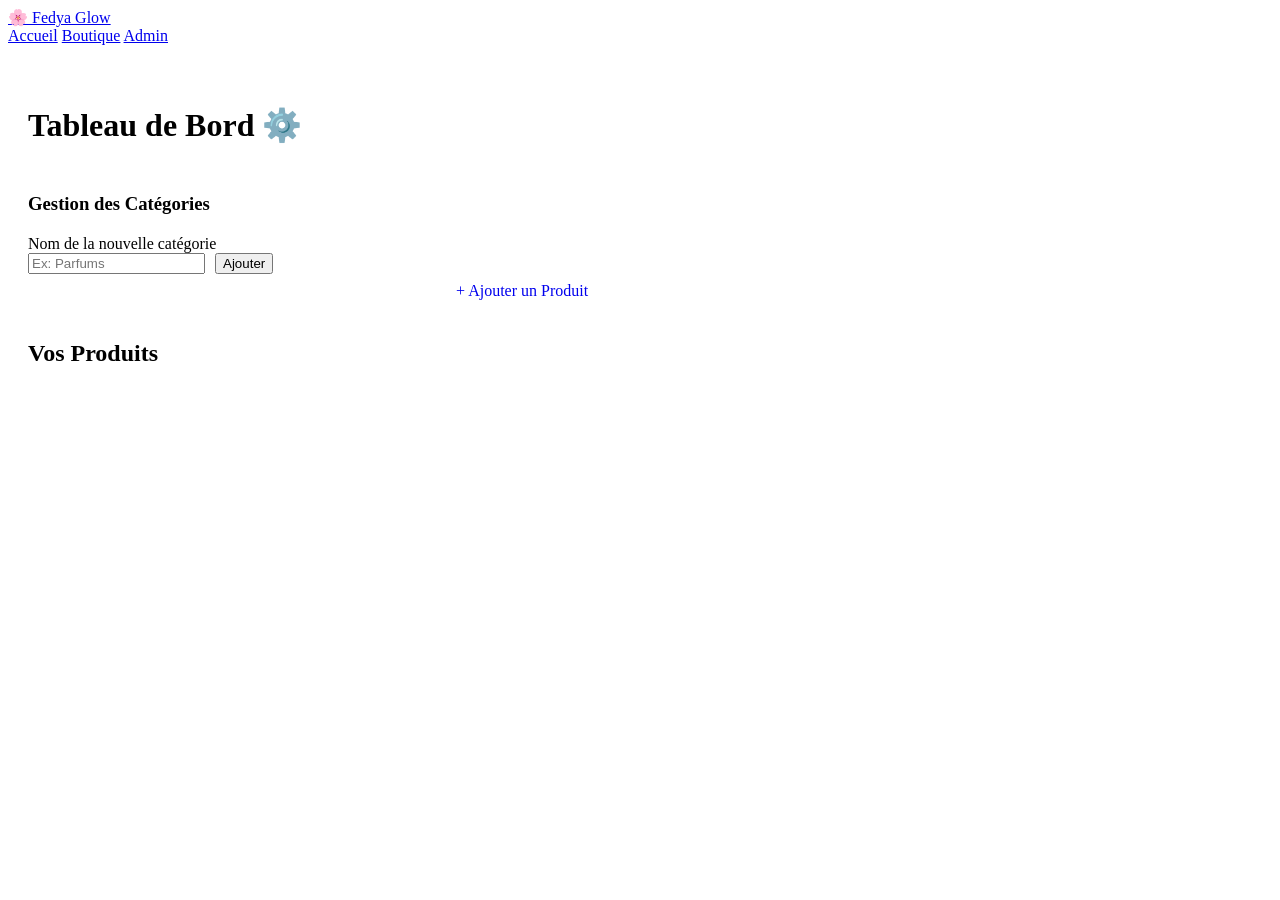
==== admin.html @ ae5a9cfd "update" ====
<!DOCTYPE html>
<html lang="fr">
<head>
    <meta charset="UTF-8">
    <meta name="viewport" content="width=device-width, initial-scale=1.0">
    <title>Fedya Glow | Administration</title>
    <link rel="stylesheet" href="style.css">
    <link rel="stylesheet" href="https://cdnjs.cloudflare.com/ajax/libs/font-awesome/6.4.0/css/all.min.css">
</head>
<body class="bg-light">
    <nav class="navbar">
        <div class="container">
            <a href="index.html" class="logo">🌸 Fedya Glow</a>
            <div class="nav-links">
                <a href="index.html" class="nav-link">Accueil</a>
                <a href="produits.html" class="nav-link">Boutique</a>
                <a href="admin.html" class="nav-link">Admin</a>
            </div>
        </div>
    </nav>

    <main class="container" style="padding: 40px 20px;">
        <h1 style="margin-bottom: 30px;">Tableau de Bord ⚙️</h1>

        <div style="display: grid; grid-template-columns: 1fr 2fr; gap: 30px;">
            <!-- Categories Management -->
            <section>
                <div class="admin-card">
                    <h3 style="margin-bottom: 20px;">Gestion des Catégories</h3>
                    <div class="form-group">
                        <label class="form-label">Nom de la nouvelle catégorie</label>
                        <div style="display: flex; gap: 10px;">
                            <input type="text" id="cat-name" class="form-control" placeholder="Ex: Parfums">
                            <button class="btn-primary" onclick="addCategory()">Ajouter</button>
                        </div>
                    </div>
                    <div id="admin-cats-list" style="display: flex; flex-wrap: wrap; gap: 10px; margin-top: 20px;">
                        <!-- Categories list -->
                    </div>
                </div>
            </section>

            <!-- Quick Actions -->
            <section>
                <div class="admin-card" style="background: var(--dark); color: white;">
                    <h3>Bienvenue dans votre administration</h3>
                    <p style="margin-top: 10px; opacity: 0.8;">Ici, vous pouvez gérer vos produits, catégories et prix en toute simplicité.</p>
                    <div style="margin-top: 30px;">
                        <a href="edit.html" class="btn-primary" style="text-decoration: none; display: inline-block;">+ Ajouter un Produit</a>
                    </div>
                </div>
            </section>
        </div>

        <h2 style="margin: 40px 0 20px;">Vos Produits</h2>
        <div class="row products-grid" id="admin-products-list">
            <!-- Admin products list -->
        </div>
    </main>

    <script src="main.js"></script>
</body>
</html>
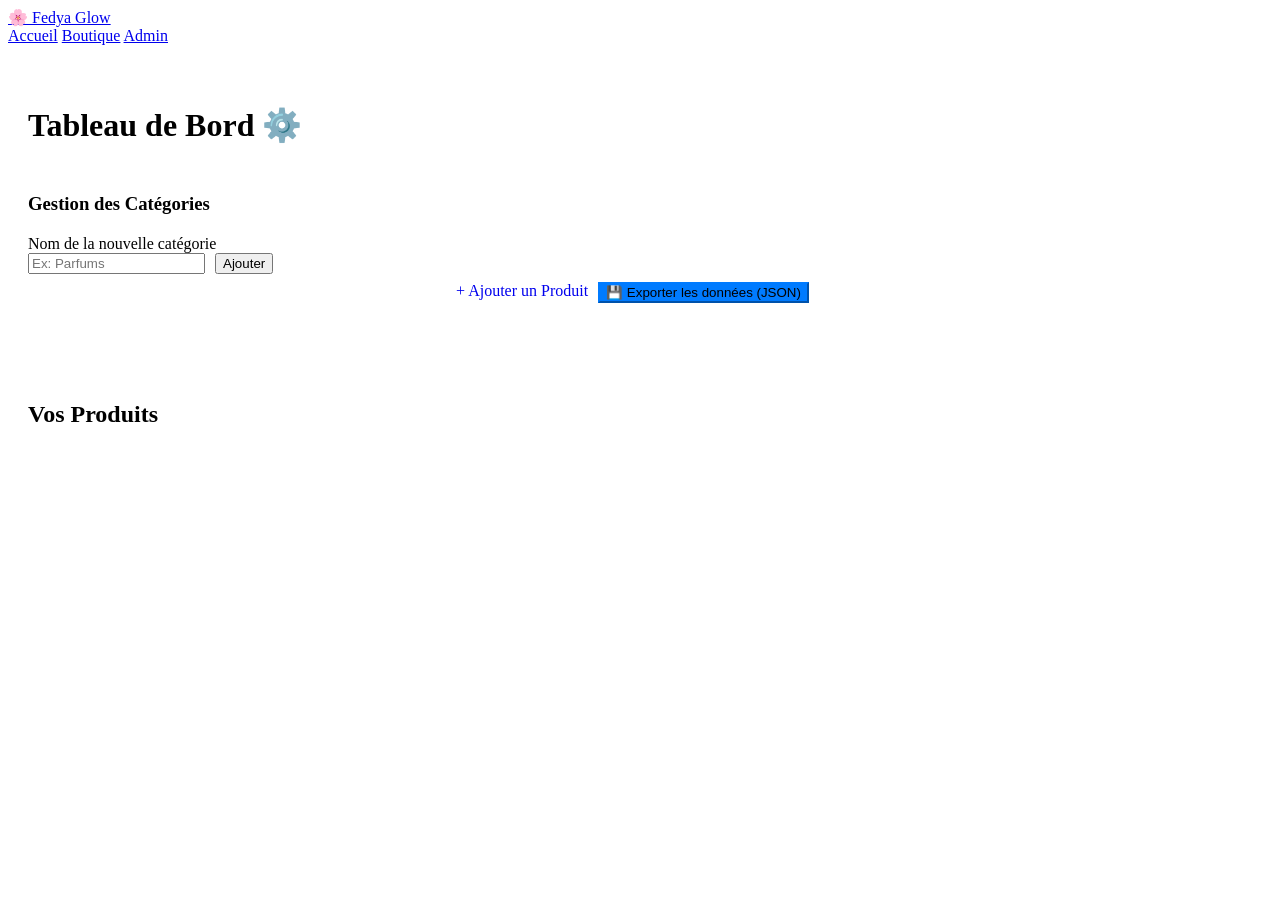
==== commit 34eb8918: "update" ====
--- a/admin.html
+++ b/admin.html
@@ -45,9 +45,13 @@
                 <div class="admin-card" style="background: var(--dark); color: white;">
                     <h3>Bienvenue dans votre administration</h3>
                     <p style="margin-top: 10px; opacity: 0.8;">Ici, vous pouvez gérer vos produits, catégories et prix en toute simplicité.</p>
-                    <div style="margin-top: 30px;">
+                    <div style="margin-top: 30px; display: flex; gap: 10px; flex-wrap: wrap;">
                         <a href="edit.html" class="btn-primary" style="text-decoration: none; display: inline-block;">+ Ajouter un Produit</a>
+                        <button class="btn-primary" style="background: #007bff; border-color: #007bff;" onclick="State.exportData()">💾 Exporter les données (JSON)</button>
                     </div>
+                    <p style="margin-top: 15px; font-size: 0.8rem; opacity: 0.7;">
+                        <i class="fa-solid fa-circle-info"></i> Après avoir ajouté vos produits, cliquez sur "Exporter" et enregistrez le fichier sous le nom <strong>database.json</strong> dans votre dossier de projet pour les rendre publics.
+                    </p>
                 </div>
             </section>
         </div>
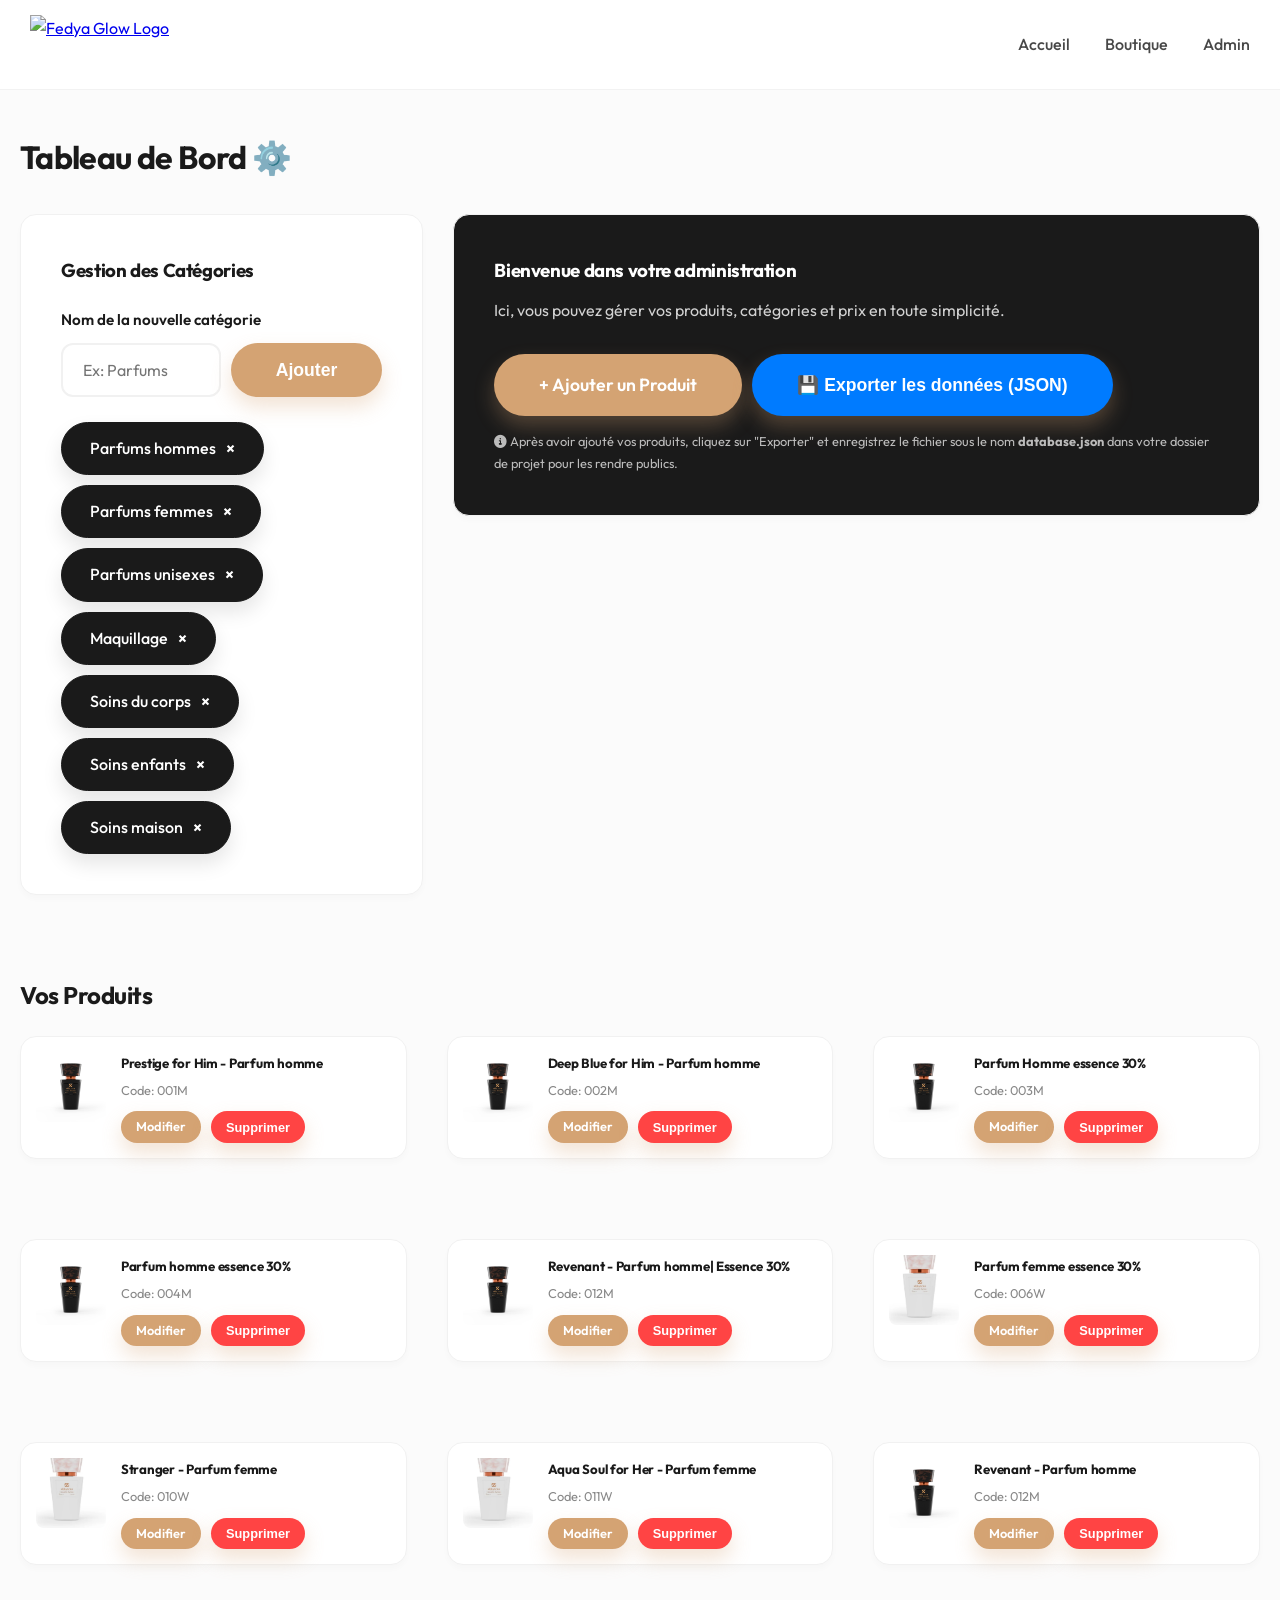
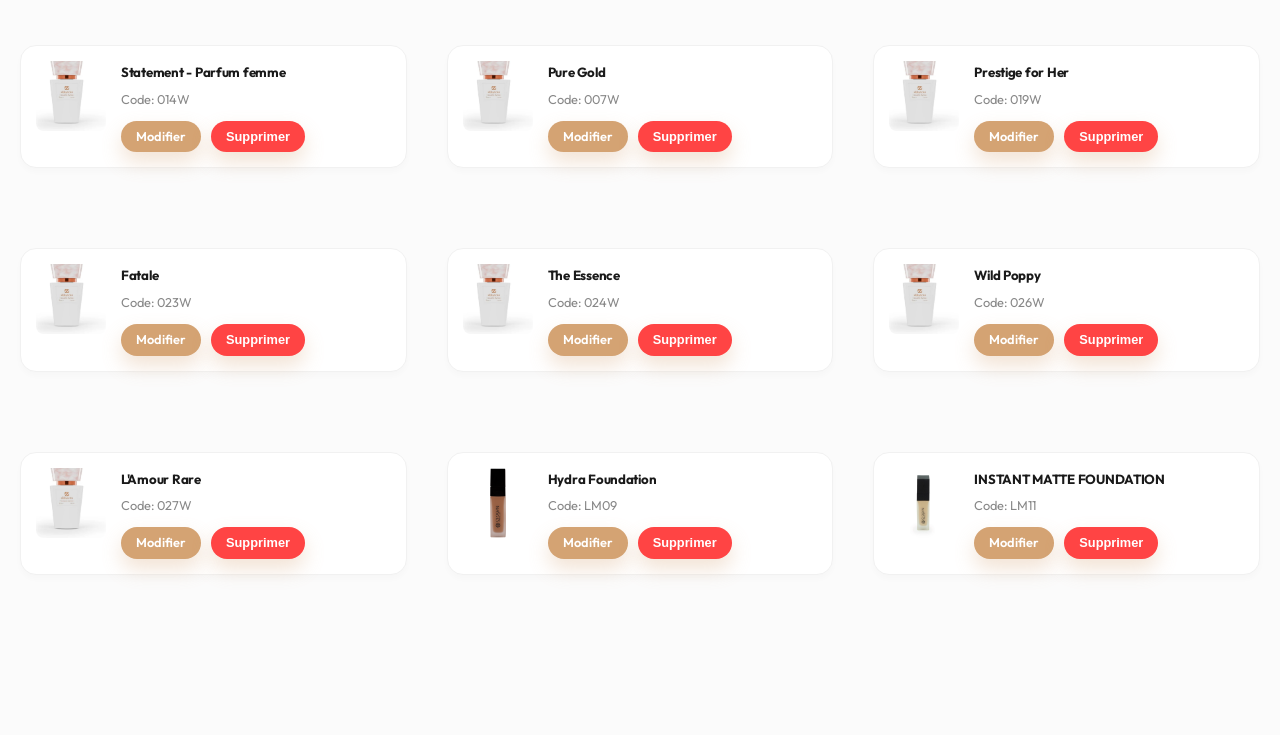
==== commit d4233678: "update" ====
--- a/admin.html
+++ b/admin.html
@@ -10,7 +10,9 @@
 <body class="bg-light">
     <nav class="navbar">
         <div class="container">
-            <a href="index.html" class="logo">🌸 Fedya Glow</a>
+            <a href="index.html" class="logo">
+                <img src="fedya_glow_logo_1778604528495.png" alt="Fedya Glow Logo" class="logo-img">
+            </a>
             <div class="nav-links">
                 <a href="index.html" class="nav-link">Accueil</a>
                 <a href="produits.html" class="nav-link">Boutique</a>
--- a/style.css
+++ b/style.css
@@ -0,0 +1,861 @@
+@import url('https://fonts.googleapis.com/css2?family=Cairo:wght@300;400;600;700;800&family=Outfit:wght@300;400;500;600;700&display=swap');
+
+:root {
+    --primary: #d4a373; /* Rose Gold / Premium Tan */
+    --primary-light: #faedcd;
+    --primary-hover: #bc8a5f;
+    --accent: #e07a5f;
+    --dark: #1a1a1a;
+    --light: #ffffff;
+    --gray-100: #fbfbfb;
+    --gray-200: #f1f1f1;
+    --gray-300: #e0e0e0;
+    --gray-600: #666666;
+    --glass: rgba(255, 255, 255, 0.85);
+    --glass-dark: rgba(0, 0, 0, 0.05);
+    --shadow-sm: 0 4px 6px rgba(0,0,0,0.02);
+    --shadow-md: 0 10px 20px rgba(0,0,0,0.05);
+    --shadow-lg: 0 20px 40px rgba(0,0,0,0.08);
+    --radius-sm: 12px;
+    --radius-md: 16px;
+    --radius-lg: 24px;
+    --transition: all 0.4s cubic-bezier(0.165, 0.84, 0.44, 1);
+}
+
+* {
+    margin: 0;
+    padding: 0;
+    box-sizing: border-box;
+}
+
+body {
+    font-family: 'Outfit', 'Cairo', sans-serif;
+    background-color: var(--gray-100);
+    color: var(--dark);
+    line-height: 1.7;
+    overflow-x: hidden;
+}
+
+/* Custom Scrollbar */
+::-webkit-scrollbar {
+    width: 6px;
+}
+::-webkit-scrollbar-track {
+    background: var(--gray-100);
+}
+::-webkit-scrollbar-thumb {
+    background: var(--gray-300);
+    border-radius: 10px;
+}
+::-webkit-scrollbar-thumb:hover {
+    background: var(--primary);
+}
+
+/* Typography */
+h1, h2, h3, h4, h5, h6 {
+    font-weight: 700;
+    letter-spacing: -0.02em;
+}
+
+.text-gradient {
+    background: linear-gradient(135deg, var(--primary), var(--accent));
+    -webkit-background-clip: text;
+    -webkit-text-fill-color: transparent;
+}
+
+/* Layout */
+.container {
+    max-width: 1300px;
+    margin: 0 auto;
+    padding: 0 30px;
+}
+
+/* Navbar */
+.navbar {
+    background: var(--glass);
+    backdrop-filter: blur(15px);
+    -webkit-backdrop-filter: blur(15px);
+    height: 90px;
+    display: flex;
+    align-items: center;
+    position: sticky;
+    top: 0;
+    z-index: 1000;
+    border-bottom: 1px solid rgba(0,0,0,0.05);
+    transition: var(--transition);
+}
+
+.navbar.scrolled {
+    height: 70px;
+    background: rgba(255, 255, 255, 0.95);
+    box-shadow: var(--shadow-sm);
+}
+
+.navbar .container {
+    display: flex;
+    justify-content: space-between;
+    align-items: center;
+    width: 100%;
+}
+
+.logo {
+    display: flex;
+    align-items: center;
+    gap: 12px;
+    height: 100%;
+}
+
+.logo-img {
+    height: 60px;
+    width: auto;
+    object-fit: contain;
+    transition: var(--transition);
+}
+
+.logo:hover .logo-img {
+    transform: scale(1.05);
+}
+
+.nav-links {
+    display: flex;
+    gap: 35px;
+    align-items: center;
+}
+
+.nav-link {
+    text-decoration: none;
+    color: var(--dark);
+    font-weight: 500;
+    font-size: 1rem;
+    transition: var(--transition);
+    position: relative;
+    opacity: 0.8;
+}
+
+.nav-link::after {
+    content: '';
+    position: absolute;
+    bottom: -5px;
+    left: 0;
+    width: 0;
+    height: 2px;
+    background: var(--primary);
+    transition: var(--transition);
+}
+
+.nav-link:hover {
+    opacity: 1;
+    color: var(--primary);
+}
+
+.nav-link:hover::after {
+    width: 100%;
+}
+
+.btn-icon {
+    background: var(--gray-200);
+    border: none;
+    width: 45px;
+    height: 45px;
+    border-radius: 50%;
+    display: flex;
+    align-items: center;
+    justify-content: center;
+    font-size: 1.2rem;
+    cursor: pointer;
+    position: relative;
+    transition: var(--transition);
+}
+
+.btn-icon:hover {
+    background: var(--primary);
+    color: white;
+    transform: translateY(-2px);
+}
+
+.badge {
+    position: absolute;
+    top: -2px;
+    right: -2px;
+    background: var(--accent);
+    color: white;
+    font-size: 0.7rem;
+    min-width: 20px;
+    height: 20px;
+    padding: 0 4px;
+    border-radius: 10px;
+    display: flex;
+    align-items: center;
+    justify-content: center;
+    font-weight: 700;
+    border: 2px solid white;
+}
+
+/* Hero Section */
+.hero {
+    height: 85vh;
+    min-height: 600px;
+    position: relative;
+    overflow: hidden;
+    display: flex;
+    align-items: center;
+    color: white;
+}
+
+.hero-bg {
+    position: absolute;
+    top: 0;
+    left: 0;
+    width: 100%;
+    height: 100%;
+    background-size: cover;
+    background-position: center;
+    z-index: -1;
+    animation: kenBurns 30s infinite alternate;
+}
+
+.hero::after {
+    content: '';
+    position: absolute;
+    top: 0;
+    left: 0;
+    width: 100%;
+    height: 100%;
+    background: linear-gradient(to right, rgba(0,0,0,0.6), rgba(0,0,0,0.2));
+    z-index: -1;
+}
+
+.hero-content {
+    max-width: 700px;
+}
+
+.hero-content h1 {
+    font-size: 4.5rem;
+    line-height: 1.1;
+    margin-bottom: 25px;
+    animation: fadeInUp 1s cubic-bezier(0.165, 0.84, 0.44, 1);
+}
+
+.hero-content p {
+    font-size: 1.3rem;
+    margin-bottom: 40px;
+    opacity: 0.9;
+    animation: fadeInUp 1.2s cubic-bezier(0.165, 0.84, 0.44, 1);
+}
+
+/* Buttons */
+.btn-primary {
+    background: var(--primary);
+    color: white;
+    padding: 16px 45px;
+    border: none;
+    border-radius: 100px;
+    font-weight: 600;
+    font-size: 1.1rem;
+    cursor: pointer;
+    transition: var(--transition);
+    text-decoration: none;
+    display: inline-flex;
+    align-items: center;
+    gap: 10px;
+    box-shadow: 0 10px 20px rgba(212, 163, 115, 0.3);
+}
+
+.btn-primary:hover {
+    background: var(--primary-hover);
+    transform: translateY(-3px);
+    box-shadow: 0 15px 30px rgba(212, 163, 115, 0.4);
+}
+
+/* Category Filter Chips */
+.category-filters {
+    display: flex;
+    gap: 15px;
+    margin: 50px 0;
+    overflow-x: auto;
+    padding: 10px 5px;
+    scrollbar-width: none;
+}
+
+.category-filters::-webkit-scrollbar {
+    display: none;
+}
+
+.filter-chip {
+    padding: 12px 28px;
+    background: var(--light);
+    border: 1px solid var(--gray-200);
+    border-radius: 100px;
+    cursor: pointer;
+    white-space: nowrap;
+    font-weight: 500;
+    transition: var(--transition);
+    box-shadow: var(--shadow-sm);
+}
+
+.filter-chip.active {
+    background: var(--dark);
+    color: white;
+    border-color: var(--dark);
+    box-shadow: 0 10px 20px rgba(0,0,0,0.1);
+}
+
+.filter-chip:hover:not(.active) {
+    transform: translateY(-2px);
+    border-color: var(--primary);
+    color: var(--primary);
+}
+
+/* Product Cards */
+.products-grid {
+    display: grid;
+    grid-template-columns: repeat(auto-fill, minmax(300px, 1fr));
+    gap: 40px;
+    margin-bottom: 80px;
+}
+
+.product-card {
+    background: var(--light);
+    border-radius: var(--radius-md);
+    overflow: hidden;
+    transition: var(--transition);
+    border: 1px solid rgba(0,0,0,0.03);
+    display: flex;
+    flex-direction: column;
+}
+
+.product-card:hover {
+    transform: translateY(-15px);
+    box-shadow: var(--shadow-lg);
+}
+
+.product-image-container {
+    width: 100%;
+    height: 380px;
+    overflow: hidden;
+    position: relative;
+    background: #fdfdfd;
+}
+
+.product-image {
+    width: 100%;
+    height: 100%;
+    object-fit: cover;
+    transition: transform 1s cubic-bezier(0.165, 0.84, 0.44, 1);
+}
+
+.product-card:hover .product-image {
+    transform: scale(1.1);
+}
+
+.product-info {
+    padding: 25px;
+    flex: 1;
+    display: flex;
+    flex-direction: column;
+}
+
+.product-category {
+    font-size: 0.75rem;
+    color: var(--primary);
+    text-transform: uppercase;
+    font-weight: 700;
+    letter-spacing: 2px;
+    margin-bottom: 8px;
+}
+
+.product-title {
+    font-size: 1.3rem;
+    margin-bottom: 12px;
+    color: var(--dark);
+    font-weight: 600;
+}
+
+.product-description {
+    font-size: 0.95rem;
+    color: var(--gray-600);
+    margin-bottom: 20px;
+    line-height: 1.6;
+    /* Fixed line clamp issue as requested by user */
+    display: block; 
+    white-space: pre-line; /* Preserves newlines and formatting */
+}
+
+.product-price {
+    font-size: 1.5rem;
+    font-weight: 700;
+    color: var(--dark);
+    margin-bottom: 20px;
+}
+
+.size-selector {
+    display: flex;
+    gap: 10px;
+    flex-wrap: wrap;
+    margin-bottom: 25px;
+}
+
+.size-btn {
+    padding: 8px 18px;
+    border: 1px solid var(--gray-200);
+    background: var(--gray-100);
+    border-radius: 100px;
+    font-size: 0.85rem;
+    font-weight: 600;
+    cursor: pointer;
+    transition: var(--transition);
+}
+
+.size-btn.active {
+    background: var(--primary);
+    color: white;
+    border-color: var(--primary);
+}
+
+.add-to-cart-btn {
+    width: 100%;
+    margin-top: auto;
+    padding: 16px;
+    background: var(--dark);
+    color: white;
+    border: none;
+    border-radius: var(--radius-sm);
+    font-weight: 700;
+    cursor: pointer;
+    transition: var(--transition);
+    display: flex;
+    align-items: center;
+    justify-content: center;
+    gap: 12px;
+}
+
+.add-to-cart-btn:hover {
+    background: var(--primary);
+    transform: translateY(-2px);
+}
+
+/* Sidebar Cart */
+.cart-sidebar {
+    position: fixed;
+    top: 0;
+    right: -450px;
+    width: 450px;
+    height: 100vh;
+    background: white;
+    z-index: 2000;
+    box-shadow: -20px 0 60px rgba(0,0,0,0.1);
+    transition: var(--transition);
+    display: flex;
+    flex-direction: column;
+}
+
+.cart-sidebar.active {
+    right: 0;
+}
+
+.cart-header {
+    padding: 35px;
+    border-bottom: 1px solid var(--gray-200);
+    display: flex;
+    justify-content: space-between;
+    align-items: center;
+}
+
+.cart-items {
+    flex: 1;
+    overflow-y: auto;
+    padding: 30px;
+}
+
+.cart-item {
+    display: flex;
+    gap: 20px;
+    margin-bottom: 30px;
+    padding-bottom: 30px;
+    border-bottom: 1px solid var(--gray-100);
+}
+
+.cart-item-img {
+    width: 100px;
+    height: 100px;
+    border-radius: var(--radius-sm);
+    object-fit: cover;
+}
+
+.cart-item-info {
+    flex: 1;
+}
+
+.cart-item-title {
+    font-weight: 700;
+    font-size: 1.1rem;
+    margin-bottom: 6px;
+}
+
+.cart-item-variant {
+    font-size: 0.9rem;
+    color: var(--gray-600);
+}
+
+.cart-item-price {
+    font-weight: 700;
+    color: var(--primary);
+    margin-top: 8px;
+    font-size: 1.1rem;
+}
+
+.remove-item {
+    background: none;
+    border: none;
+    color: #ff4444;
+    cursor: pointer;
+    font-size: 0.85rem;
+    margin-top: 10px;
+    opacity: 0.7;
+    transition: var(--transition);
+}
+
+.remove-item:hover {
+    opacity: 1;
+    text-decoration: underline;
+}
+
+.cart-footer {
+    padding: 35px;
+    border-top: 1px solid var(--gray-200);
+    background: var(--gray-100);
+}
+
+.cart-total {
+    display: flex;
+    justify-content: space-between;
+    font-size: 1.4rem;
+    font-weight: 800;
+    margin-bottom: 30px;
+}
+
+.checkout-btn {
+    width: 100%;
+    padding: 20px;
+    background: #25D366;
+    color: white;
+    border: none;
+    border-radius: var(--radius-sm);
+    font-weight: 700;
+    font-size: 1.1rem;
+    cursor: pointer;
+    display: flex;
+    align-items: center;
+    justify-content: center;
+    gap: 15px;
+    transition: var(--transition);
+}
+
+.checkout-btn:hover {
+    background: #128C7E;
+    transform: scale(1.02);
+}
+
+.overlay {
+    position: fixed;
+    top: 0;
+    left: 0;
+    width: 100%;
+    height: 100%;
+    background: rgba(0,0,0,0.4);
+    backdrop-filter: blur(8px);
+    z-index: 1500;
+    display: none;
+    opacity: 0;
+    transition: opacity 0.5s ease;
+}
+
+.overlay.active {
+    display: block;
+    opacity: 1;
+}
+
+/* Admin Dashboard Styles */
+.admin-card {
+    background: white;
+    border-radius: var(--radius-md);
+    padding: 40px;
+    margin-bottom: 40px;
+    box-shadow: var(--shadow-sm);
+    border: 1px solid var(--gray-200);
+    transition: var(--transition);
+}
+
+.admin-card:hover {
+    box-shadow: var(--shadow-md);
+}
+
+.form-group {
+    margin-bottom: 25px;
+}
+
+.form-label {
+    display: block;
+    margin-bottom: 10px;
+    font-weight: 600;
+    font-size: 0.95rem;
+}
+
+.form-control {
+    width: 100%;
+    padding: 15px 20px;
+    border: 2px solid var(--gray-200);
+    border-radius: var(--radius-sm);
+    font-family: inherit;
+    font-size: 1rem;
+    transition: var(--transition);
+}
+
+.form-control:focus {
+    outline: none;
+    border-color: var(--primary);
+    background: white;
+}
+
+/* Variant Row Styling */
+.variant-row {
+    background: var(--gray-100);
+    border: 1px solid var(--gray-200);
+    border-radius: var(--radius-sm);
+    padding: 20px;
+    margin-bottom: 20px;
+    position: relative;
+    transition: var(--transition);
+}
+
+.variant-row:hover {
+    border-color: var(--primary);
+    background: white;
+}
+
+.variant-grid {
+    display: grid;
+    grid-template-columns: repeat(auto-fit, minmax(150px, 1fr));
+    gap: 15px;
+    align-items: end;
+}
+
+.variant-image-preview {
+    width: 60px;
+    height: 60px;
+    object-fit: cover;
+    border-radius: 8px;
+    border: 1px solid var(--gray-200);
+    margin-top: 10px;
+}
+
+.remove-variant-btn {
+    position: absolute;
+    top: 10px;
+    right: 10px;
+    background: #ff4444;
+    color: white;
+    border: none;
+    width: 30px;
+    height: 30px;
+    border-radius: 50%;
+    cursor: pointer;
+    display: flex;
+    align-items: center;
+    justify-content: center;
+    font-weight: bold;
+    transition: var(--transition);
+}
+
+.remove-variant-btn:hover {
+    background: #cc0000;
+    transform: scale(1.1);
+}
+
+/* Footer */
+.footer {
+    background: var(--dark);
+    color: white;
+    padding: 100px 0 50px;
+    margin-top: 120px;
+}
+
+.footer-content {
+    display: flex;
+    flex-direction: column;
+    align-items: center;
+    gap: 40px;
+    text-align: center;
+}
+
+.social-links {
+    display: flex;
+    gap: 25px;
+}
+
+.social-icon {
+    width: 60px;
+    height: 60px;
+    background: rgba(255, 255, 255, 0.05);
+    border-radius: 50%;
+    display: flex;
+    align-items: center;
+    justify-content: center;
+    color: white;
+    text-decoration: none;
+    font-size: 1.8rem;
+    transition: var(--transition);
+}
+
+.social-icon:hover {
+    background: var(--primary);
+    transform: translateY(-10px);
+}
+
+.footer-bottom {
+    margin-top: 60px;
+    padding-top: 30px;
+    border-top: 1px solid rgba(255, 255, 255, 0.05);
+    font-size: 0.95rem;
+    opacity: 0.5;
+}
+
+/* Floating Buttons */
+.floating-btn-group {
+    position: fixed;
+    bottom: 40px;
+    right: 40px;
+    display: flex;
+    flex-direction: column;
+    gap: 20px;
+    z-index: 1000;
+}
+
+.floating-btn {
+    width: 65px;
+    height: 65px;
+    border-radius: 50%;
+    display: flex;
+    align-items: center;
+    justify-content: center;
+    color: white;
+    text-decoration: none;
+    font-size: 1.8rem;
+    box-shadow: var(--shadow-lg);
+    transition: var(--transition);
+}
+
+.floating-btn:hover {
+    transform: scale(1.15) rotate(10deg);
+}
+
+.btn-wa { background: #25D366; }
+.btn-cart { background: var(--dark); cursor: pointer; position: relative; }
+
+/* Animations */
+@keyframes fadeInUp {
+    from {
+        opacity: 0;
+        transform: translateY(40px);
+    }
+    to {
+        opacity: 1;
+        transform: translateY(0);
+    }
+}
+
+.hero-content h1 {
+    font-size: clamp(2.5rem, 8vw, 4.5rem);
+    line-height: 1.1;
+    margin-bottom: 25px;
+    animation: fadeInUp 1s cubic-bezier(0.165, 0.84, 0.44, 1);
+}
+
+.hero-content p {
+    font-size: clamp(1rem, 3vw, 1.3rem);
+    margin-bottom: 40px;
+    opacity: 0.9;
+    animation: fadeInUp 1.2s cubic-bezier(0.165, 0.84, 0.44, 1);
+}
+
+@keyframes kenBurns {
+    0% { transform: scale(1); }
+    100% { transform: scale(1.2); }
+}
+
+/* Mobile Responsive */
+@media (max-width: 1024px) {
+    .hero-content h1 {
+        font-size: 3.5rem;
+    }
+    .products-grid {
+        grid-template-columns: repeat(auto-fill, minmax(280px, 1fr));
+        gap: 30px;
+    }
+}
+
+@media (max-width: 768px) {
+    .container {
+        padding: 0 20px;
+    }
+    .hero {
+        height: 70vh;
+        text-align: center;
+    }
+    .hero-content {
+        margin: 0 auto;
+    }
+    .nav-links {
+        display: none; /* Mobile menu logic can be added, but for now simple */
+    }
+    .cart-sidebar {
+        width: 100%;
+        right: -100%;
+    }
+    .navbar {
+        height: 70px;
+    }
+    .products-grid {
+        grid-template-columns: 1fr;
+        gap: 25px;
+    }
+}
+
+@media (max-width: 480px) {
+    .hero-content h1 {
+        font-size: 2.2rem;
+    }
+    .btn-primary {
+        width: 100%;
+        justify-content: center;
+    }
+    .floating-btn {
+        width: 55px;
+        height: 55px;
+        font-size: 1.5rem;
+    }
+}
+
+/* Arabic RTL Support */
+[dir="rtl"] body {
+    text-align: right;
+}
+
+[dir="rtl"] .cart-sidebar {
+    right: auto;
+    left: -100%;
+}
+
+[dir="rtl"] .cart-sidebar.active {
+    left: 0;
+}
+
+[dir="rtl"] .floating-btn-group {
+    right: auto;
+    left: 40px;
+}
+
+[dir="rtl"] .logo i {
+    margin-left: 10px;
+    margin-right: 0;
+}
